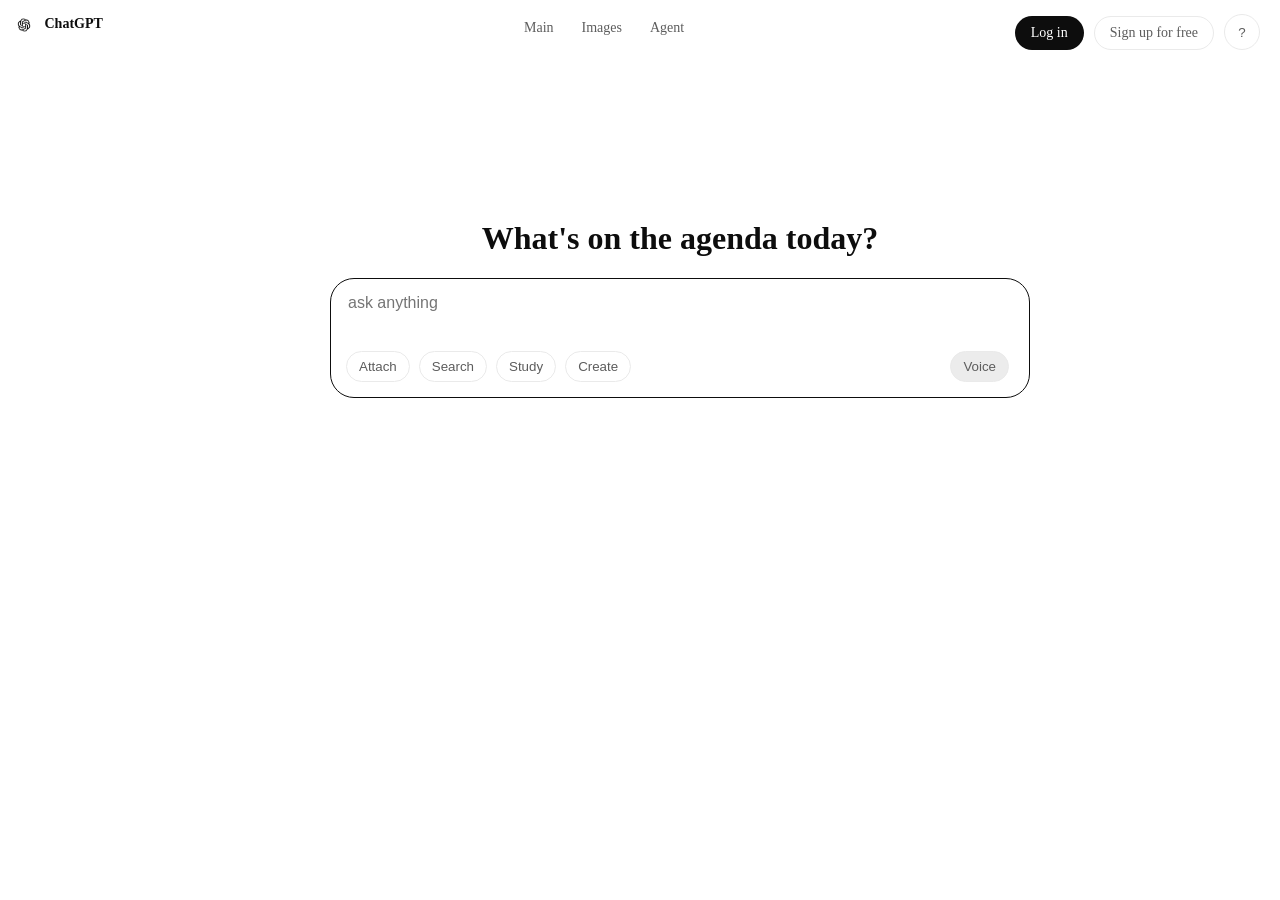
==== index.html @ 7dccd604 "the first commit" ====
<!DOCTYPE html>
<html lang="en">
<head>
    <meta charset="UTF-8">
    <meta name="viewport" content="width=device-width, initial-scale=1.0">

    <link rel="preconnect" href="https://fonts.googleapis.com">
    <link rel="preconnect" href="https://fonts.gstatic.com" crossorigin>
    <link href="https://fonts.googleapis.com/css2?family=Roboto+Mono:ital,wght@0,100..700;1,100..700&display=swap" rel="stylesheet">

    <link rel="stylesheet" href="index.css">
    <title>main</title>
</head>
<body>
    <header>

        <a class="logo" href="index.html">
            <img src="logo.png" alt="logo" class="logo-chat">
        <span>ChatGPT</span>
        </a>
        <nav>
            <a href="index.html">Main</a>
            <a href="images.html">Images</a>
            <a href="agent.html">Agent</a>
        </nav>

        <div class="start-box">
            <a class="login" href="#">Log in</a>
            <a class="signup" href="#">Sign up for free</a>
            <button class="help" type="button">?</button>
        </div>
    </header>

    <main>
        <h1>What's on the agenda today?</h1>

        <form class="big-box">
            <input type="text" placeholder="ask anything">

            <div class="actions-butt">
                <button type="button">Attach</button>
                <button type="button">Search</button>
                <button type="button">Study</button>
                <button type="button">Create</button>

                <button class="voice-button" type="button">Voice</button>

            </div>
        </form>

    </main>
    
</body>
</html>
---- index.css ----
* {
    box-sizing: border-box;
}

body {
    margin: 0;
    background-color: white;
    color:#0D0D0D;
}

header {
    position:relative;
    height: 70px;
}

.logo-chat {
    width: 24px;
    height: auto;
    vertical-align: middle;
    margin-right: 5px;
}

.logo {
    position: absolute;
    left: 12px;
    top: 16px;

    color: #0D0D0D;
    font-size: 14px;
    font-weight: 600;
    text-decoration: none;
}

nav {
    position: absolute;
    top: 18px;
    left: 40%;

}

nav a {
    color: #5D5D5D;
    font-size: 14px;
    margin-right: 12px;
    margin-left: 12px;
    text-decoration: none;
}

.start-box {
    position: absolute;
    right: 20px;
    top: 14px;
}

.login {
    display: inline-block;
    background-color: #0D0D0D;
    color: white;
    text-decoration: none;
    padding: 9px 16px;
    border-radius: 20px;
    font-size: 14px;
}

.signup {
    display: inline-block;
    color: #5D5D5D;
    text-decoration: none;
    border: 1px solid #EAEAEA;
    border-radius: 20px;
    padding: 8px 15px;
    margin-left: 6px;
    font-size: 14px;
}

.help {
    width: 36px;
    height: 36px;
    margin-left: 6px;
    border: 1px solid #EAEAEA;
    border-radius: 50%;
    background-color: white;
    color: #5D5D5D;
}

.big-box {
    position: relative;
    height: 120px;
    padding: 14px 15px;
    border-radius: 24px;
    border: 1px solid #0D0D0D;
}

main {
    width: 700px;
    margin-top: 150px;
    margin-left: 330px;
}

h1 {
   text-align: center;
}

.actions-butt {
    position: absolute;
    left: 15px;
    right: 15px;
    bottom: 15px;
}

.big-box input {
    border: none;
    font-size: 16px;
}

.actions-butt button {
    border: 1px solid #EAEAEA;
    background-color: white;
    color:#5D5D5D;
    border-radius: 18px;
    padding: 7px 12px;
    margin-right: 5px;
}

.voice-button {
    position: absolute;
    right: 0;
    background-color: #5D5D5D;
}

.actions-butt .voice-button {
    background-color: #ECECEC;
    color: #5D5D5D;
}
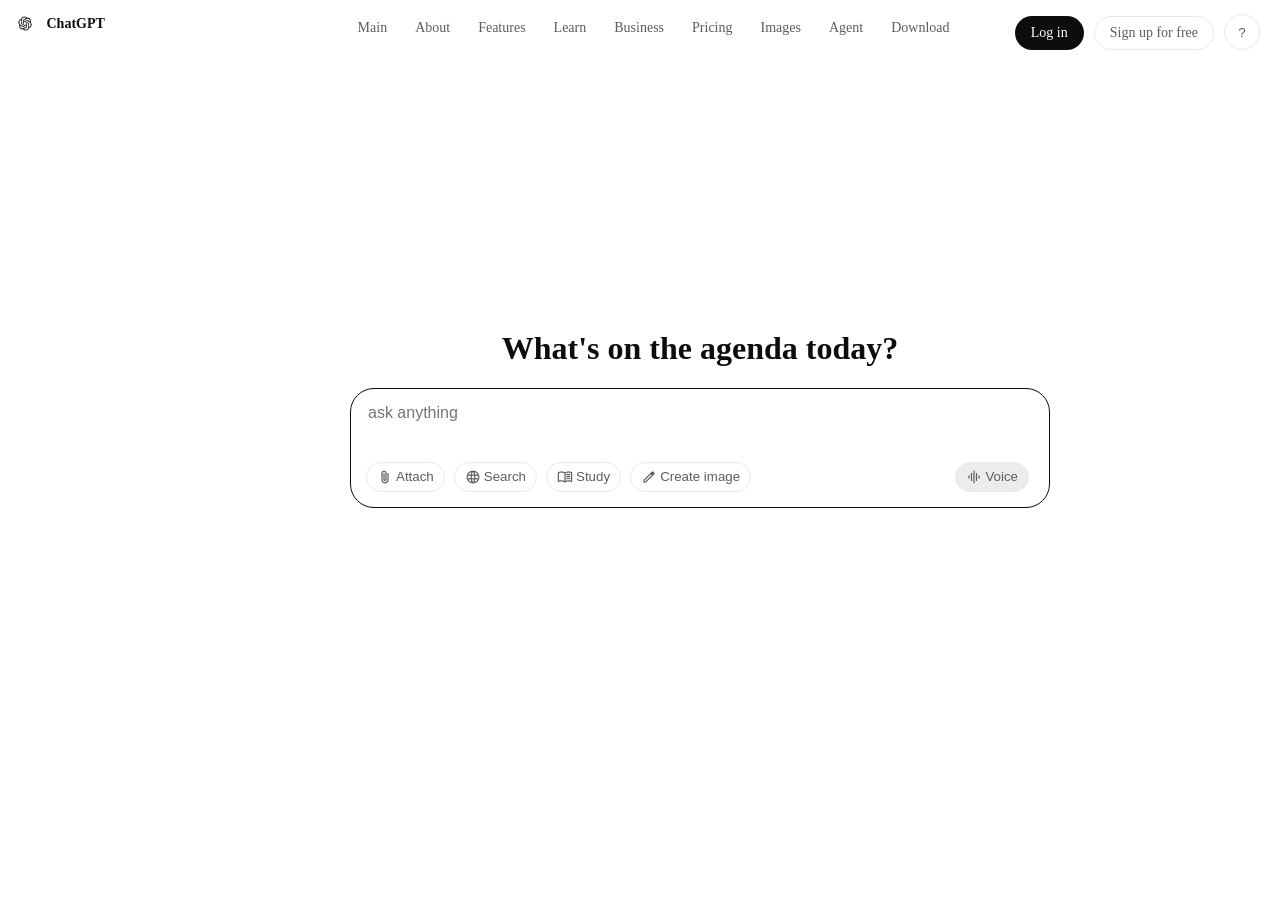
==== commit 30ff8496: "continue website pages and add agent page" ====
--- a/index.html
+++ b/index.html
@@ -9,6 +9,7 @@
     <link href="https://fonts.googleapis.com/css2?family=Roboto+Mono:ital,wght@0,100..700;1,100..700&display=swap" rel="stylesheet">
 
     <link rel="stylesheet" href="index.css">
+    <link rel="stylesheet" href="https://fonts.googleapis.com/css2?family=Material+Symbols+Outlined">
     <title>main</title>
 </head>
 <body>
@@ -18,11 +19,17 @@
             <img src="logo.png" alt="logo" class="logo-chat">
         <span>ChatGPT</span>
         </a>
-        <nav>
-            <a href="index.html">Main</a>
-            <a href="images.html">Images</a>
-            <a href="agent.html">Agent</a>
-        </nav>
+       <nav>
+          <a href="index.html">Main</a>
+          <a href="#">About</a>
+          <a href="#">Features</a>
+          <a href="#">Learn</a>
+          <a href="#">Business</a>
+          <a href="#">Pricing</a>
+          <a href="images.html">Images</a>
+          <a href="agent.html">Agent</a>
+          <a href="#">Download</a>
+       </nav>
 
         <div class="start-box">
             <a class="login" href="#">Log in</a>
@@ -38,13 +45,11 @@
             <input type="text" placeholder="ask anything">
 
             <div class="actions-butt">
-                <button type="button">Attach</button>
-                <button type="button">Search</button>
-                <button type="button">Study</button>
-                <button type="button">Create</button>
-
-                <button class="voice-button" type="button">Voice</button>
-
+                <button type="button"><span class="material-symbols-outlined">attach_file</span>Attach</button>
+                <button type="button"><span class="material-symbols-outlined">language</span>Search</button>
+                <button type="button"><span class="material-symbols-outlined">menu_book</span>Study</button>
+                <button type="button"><span class="material-symbols-outlined">Create</span>Create image</button>
+                <button class="voice-button" type="button"><span class="material-symbols-outlined">graphic_eq</span>Voice</button>
             </div>
         </form>
 
--- a/index.css
+++ b/index.css
@@ -14,17 +14,17 @@
 }
 
 .logo-chat {
-    width: 24px;
+    width: 26px;
     height: auto;
     vertical-align: middle;
     margin-right: 5px;
+    margin-top: -2px;
 }
 
 .logo {
     position: absolute;
     left: 12px;
     top: 16px;
-
     color: #0D0D0D;
     font-size: 14px;
     font-weight: 600;
@@ -34,7 +34,7 @@
 nav {
     position: absolute;
     top: 18px;
-    left: 40%;
+    left: 27%;
 
 }
 
@@ -93,8 +93,8 @@
 
 main {
     width: 700px;
-    margin-top: 150px;
-    margin-left: 330px;
+    margin-top: 260px;
+    margin-left: 350px;
 }
 
 h1 {
@@ -118,8 +118,13 @@
     background-color: white;
     color:#5D5D5D;
     border-radius: 18px;
-    padding: 7px 12px;
+    padding: 6px 10px;
     margin-right: 5px;
+}
+.actions-butt .material-symbols-outlined {
+    font-size: 16px;
+    vertical-align: middle;
+    margin-right: 3px;
 }
 
 .voice-button {
